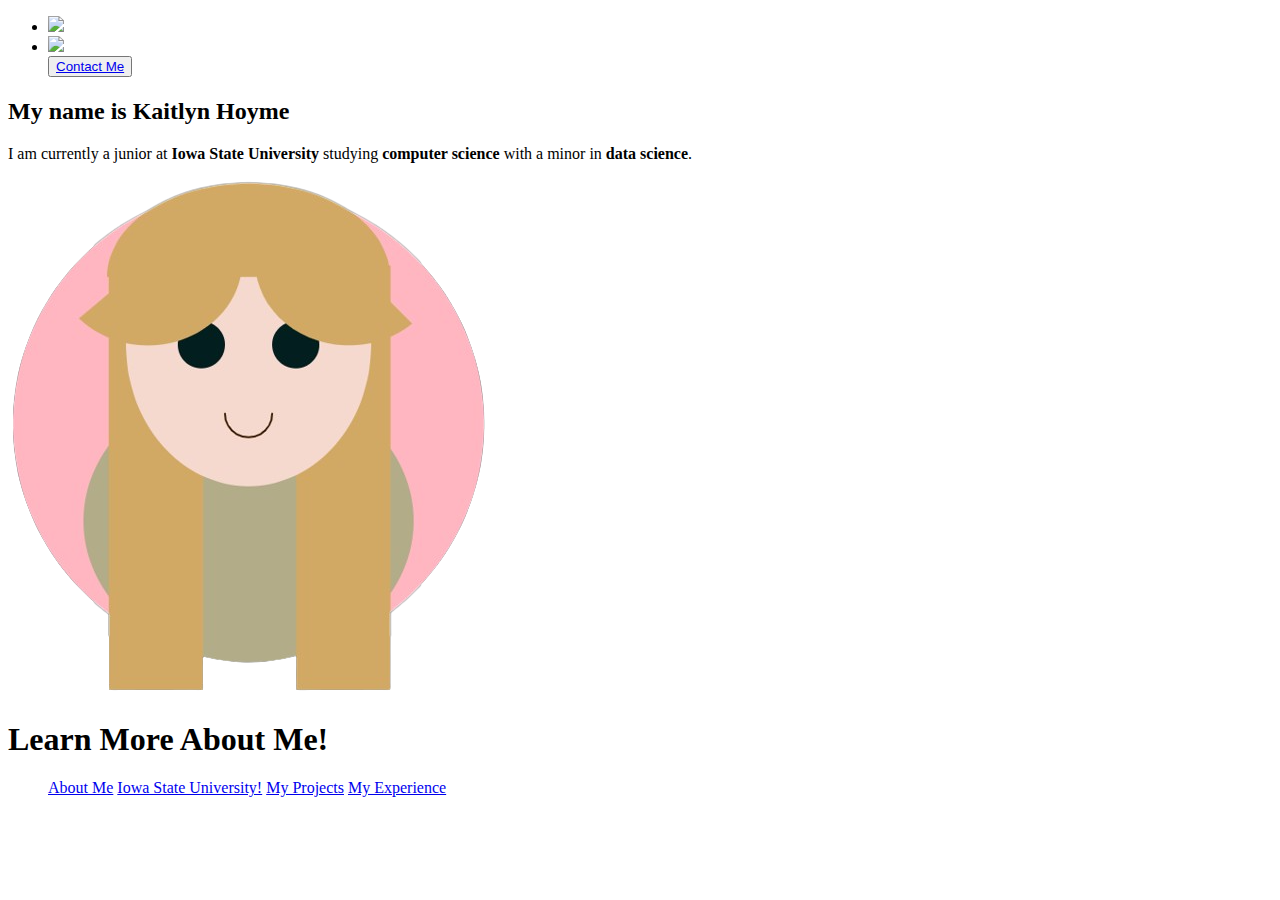
==== index.html @ 4db79b63 "Fixed and replaced old images." ====
<!DOCTYPE html>
<html lang="en">
  <head>
    <meta charset="utf-8" />
    <!-- <meta name="viewport" content="width=device-width, initial-scale=1.0"> -->

    <!-- next two lines forked from old website, didn't seem to fix the scrolling issue -->
    <meta http-equiv="X-UA-Compatible" content="IE=edge" />
	  <meta name="viewport" content="width=device-width, initial-scale=1" />

    <title>Kaitlyn Hoyme | Computer Science | Iowa State University</title>

    <link rel="stylesheet" type="text/css" href="style.css">

  </head>

  <body>
    <script src="script.js" class = "w3-container" defer></script>

    <div class = "navbar">
      <ul id = "noBullets">
        <li><a href = "https://github.com/khoy24"><img src="https://pngimg.com/uploads/github/github_PNG40.png" id = "socialIconResize"></a></li>
        <li><a href = "https://www.linkedin.com/in/kaitlyn-hoyme-b02426252"><img src = "https://sguru.org/wp-content/uploads/2018/02/linkedin-png-linkedin-icon-1600.png" id = "socialIconResize"></a></li>
        <button><a href="contactMe.html">Contact Me</a></button>
      </ul>
    </div>

    <div class = "greeting">
      <h1 class = "text" id = "Greeting"><span></span></h1>
      <h2 class = "text">My name is <strong>Kaitlyn Hoyme</strong></h2>
      <p>I am currently a junior at <strong>Iowa State University</strong> studying <strong>computer science </strong>with a minor in <strong>data science</strong>.</p>

      <img src="images\avatarNoBlink-removebg-preview.png" id = "avatar">

    </div>

    <!-- will be getting rid of this and changing to buttons without images-->
    <div class = "AboutMe">

      <h1>Learn More About Me!</h1>
      <ul id="noBullets">
        <div class="btn-grp-margins">
          <a href="AboutMe.html" class ="aboutButton">About Me</a>
          <a href="ISUpage.html" class ="aboutButton">Iowa State University!</a>
          <a href="MyProjects.html" class ="aboutButton">My Projects</a>
          <a href="Experience.html" class ="aboutButton">My Experience</a>
        </div>
      </ul>

    </div>

    
  </body>

  
 <!-- RESEARCH BELOW -->
 <!-- allows me to filter through texts -->
  
 
</html>
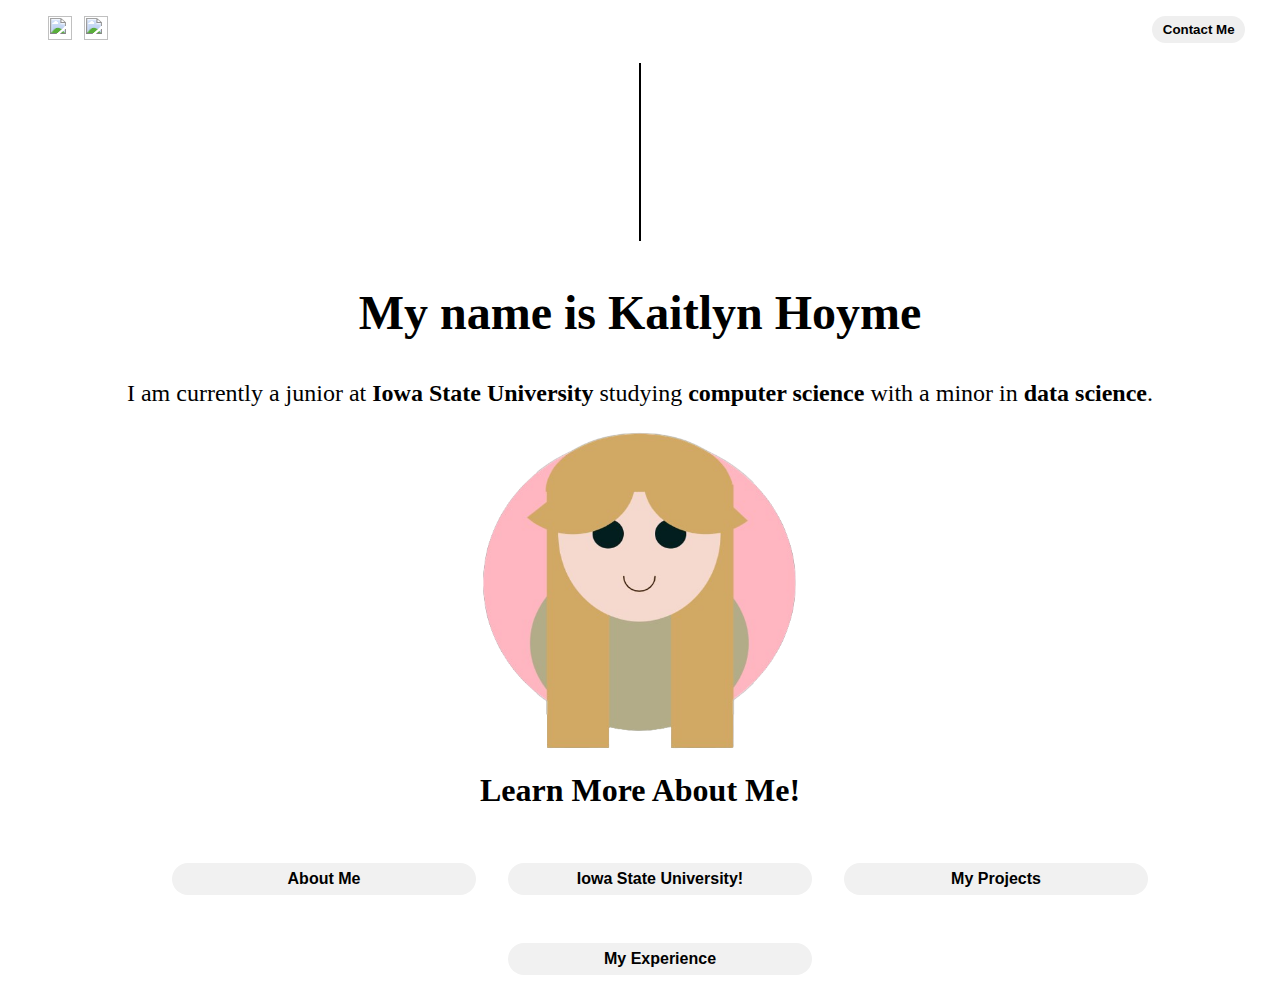
==== commit 6e90c50c: "Added contact me -> email" ====
--- a/index.html
+++ b/index.html
@@ -21,7 +21,7 @@
       <ul id = "noBullets">
         <li><a href = "https://github.com/khoy24"><img src="https://pngimg.com/uploads/github/github_PNG40.png" id = "socialIconResize"></a></li>
         <li><a href = "https://www.linkedin.com/in/kaitlyn-hoyme-b02426252"><img src = "https://sguru.org/wp-content/uploads/2018/02/linkedin-png-linkedin-icon-1600.png" id = "socialIconResize"></a></li>
-        <button><a href="contactMe.html">Contact Me</a></button>
+        <button><a href="mailto:khoyme@outlook.com">Contact Me</a></button>
       </ul>
     </div>
 
@@ -52,9 +52,4 @@
     
   </body>
 
-  
- <!-- RESEARCH BELOW -->
- <!-- allows me to filter through texts -->
-  
- 
 </html>
--- a/style.css
+++ b/style.css
@@ -0,0 +1,363 @@
+html {
+    scroll-behavior: smooth;
+}
+
+body {
+    /* should make the text transition cleaner */
+    /* currently is not doing anything */
+    /* overflow: hidden; */
+}
+
+script {
+    font-size: 9em;
+}
+/* elements */
+
+/* classes */
+
+section h1 {
+    font-size: 2.7em;
+    text-align: center; 
+    font-style: bold; 
+
+}
+.AboutMe h1{
+    /* font-size: 4em; */
+    text-align: center; 
+    font-style: bold; 
+    text-shadow: color(srgb rgb(24, 97, 73) green blue);
+    /* text-decoration-line: underline; */
+}
+
+
+.aboutButton{
+     /* makes the button circular */
+     border-radius: 2em;
+     width: 7em;
+     height: 2em;
+     border: white; 
+     font-family:'Lucida Sans', 'Lucida Sans Regular', 'Lucida Grande', 'Lucida Sans Unicode', Geneva, Verdana, sans-serif;
+     font-weight: bold; 
+     text-decoration: none;
+     align-items: center;
+     /* margin: 0 auto; */
+     display: flex;
+     justify-content: center;
+     padding-left:6em;
+     padding-right:6em; 
+     /* margin-top:1em; */
+     margin-bottom:1em;
+     align-self: center;
+     margin: 1em;
+     margin-top:2em;
+     float: none;
+     text-wrap: nowrap;
+     background-color: #f1f1f1;
+}
+
+.AboutMe a:hover{
+    background-color:#e0dcdc
+}
+
+
+/* gets rid of underlines on links for the bottom 4 buttons  */
+.aboutButton{
+    text-decoration: none;
+    color: inherit;
+}
+
+.btn-grp-margins {
+    display: flex;
+    flex-direction: row;
+    justify-content: center;
+    /* display:flex; */
+    /* flex-direction: row; */
+    flex-wrap:wrap;
+    margin: auto;
+    /* height:500px; */
+    /* align-content: flex-start; */ 
+    
+}
+
+
+.buttonGroup {
+    text-align: center; 
+    margin: 0 auto;
+    /* the group was centered, but need to limit the width to prevent it from stretching out to its complete width, making the div uneven */
+    width: 20em; 
+    /* margin-left: auto;
+    margin-right: auto; */
+    background: #fff;
+    display: flex;
+    /* this thing is clutch right here */
+    flex-direction: row;
+    align-items: center;
+    margin-left: auto;
+    margin-right: auto;
+    align-content: center;
+    padding: 15px 32px;
+    background-color: rgba(23, 114, 82, 0);
+    
+}
+
+.buttonCenter {
+    margin: 0;
+    /* this code centers the button, along with the transforming codes */
+    /* position: absolute; */
+    /* top: 50%; */
+    margin-top: 10em;
+    left: 50%;
+    -ms-transform: translate(-50%, -50%);
+    transform: translate(-50%, -50%);
+    border: none;
+    margin-left: 1em;
+    margin-right: 1em;
+    border-radius: 20em;
+    background-color: pink;
+    
+}
+
+
+/* makes the li elements inside navbar horizontally displayed */
+
+/* nav bar */
+.navbar li{
+    display: inline-block;
+    margin-left: 0em;
+    margin-right: .5em;
+}
+
+.navbar button {
+    display: inline; 
+    float: right;
+    /* makes the button circular */
+    border-radius: 2em;
+    margin-right: 2em;
+    width: 7em;
+    height: 2em;
+    border: white; 
+    font-family:'Lucida Sans', 'Lucida Sans Regular', 'Lucida Grande', 'Lucida Sans Unicode', Geneva, Verdana, sans-serif;
+    font-weight: bold; 
+
+
+}
+/* removes underline on the link*/
+.navbar a{
+    color: black;
+    text-decoration: none;
+}
+
+
+/* greeting */
+
+.greeting h1 {
+    /* want to make this switch between different languages eventually */
+    text-align: center;
+    font-size: 10em;
+    margin-bottom: .2em;
+    padding: 0em;
+    margin-top: 0em;
+
+}
+
+.greeting h2 {
+    text-align: center;
+    font-size: 3em;
+    font-family: garamond;
+}
+
+.greeting p {
+    text-align: center; 
+    font-size: 1.5em;
+    font-family: garamond;
+}
+
+.aboutMeAvatar {
+    border-radius: 50%;
+}
+
+/* ids */
+#socialIconResize {
+    /* resize: 10%; */
+    height: 1.5em;
+    width: 1.5em;
+    float: left; 
+}
+
+#noBullets{
+    list-style-type: none;
+    /* display: inline; */
+
+}
+
+/* centers the image using margins */
+#avatar {
+    width: 20em;
+    height: 20em;
+    /* background: transparent;
+    background-size: cover; 
+    align-self: center; */
+    display: block;
+    margin-left: auto;
+    margin-right: auto;
+}
+
+
+/* animation testing */
+
+span::before {
+    /* content: "Hello!"; */
+    /* animation: animate infinite 3s;  */
+    /* video stuff */
+    content: "";
+    /* position: absolute;  */ 
+    /* dont do absolute position it doesn't work for me  */
+    top: 0;
+    left:0;
+    height: 100%;
+    width: 100%;
+    background-color: blue;
+    border-left: 2px solid black; 
+    animation: animate 4s steps(12) infinite; 
+
+    /* animation: animate 5s steps(120) infinite;  */
+}
+@keyframes animate {
+    40%,60%{
+        left: 100%;
+    }
+    100%{
+        left: 0%;
+    }
+}
+
+/* @keyframes animate {
+    0%{
+        opacity: 70%;
+        content: "Hello!";
+        /* opacity: 90%; */
+        /* left: 100%; */
+    /* }
+    50% {
+        content: "Ciao!";
+    }
+    75% {
+        /* opacity: 70%; */
+        /* content: "Hola!"; */
+    /* } */
+/* } */ 
+
+
+/* my projects */
+.box_container {
+    display: flex;
+    flex-direction: row;
+    padding: 20px;
+    margin: auto;
+    flex-wrap: wrap;
+
+}
+
+section div {
+    margin:auto;
+    width: 300px;
+    height: 330px;
+    align-content: center;
+    align-items: center;
+    align-self: center;
+    text-align: center;
+    /* background color used to test and visualize div size */
+    /* background: red; */
+    margin-bottom: 4em;
+    margin-top: 2em;
+    padding-left: 20px;
+    padding-right: 20px;
+    
+    /* flex-wrap: wrap; */
+}
+
+section div img {
+    margin:auto;
+    width: 300px;
+    height: 300px;
+}
+
+/* About me */
+
+.centerHeader {
+    text-align: center;
+}
+
+.AboutMeDivs{
+    margin:auto;
+    overflow-x: hidden;
+}
+
+.TopAboutMe{
+    margin-left: 10%;
+    margin-top: 2em;
+    display: flex;
+    margin: auto;
+    width:1200px;
+    overflow:hidden;
+    flex-direction: row;
+    
+}
+
+.TopAboutMeImg {
+    margin:auto;
+    padding-right: .5%;
+    
+}
+
+.TopAboutMeImg img{
+    width: 400px;
+    height: 605px;
+}
+
+.TopAboutMeTxt {
+    margin:auto;
+    width: 600px;
+    height: 455px;
+    padding-left: .5%;
+    font-size: 20px;
+    
+}
+
+h3 {
+    font-weight:400;
+}
+
+
+/* creates a gap between divs when the screen shrinks to a point where the topaboutmediv wraps */
+@media screen and (max-width: 1160px) {
+
+    .AboutMeDivs {
+        align-items: center;
+        text-align: center;
+        justify-content: center;
+    }
+    .TopAboutMe {
+        flex-direction: column;
+        justify-content: center;
+        width: 100%;
+    } 
+
+    .TopAboutMeImg {
+        padding-right: 0%;
+    }
+
+    .TopAboutMeImg img{
+        width: 320px;
+        height: 505px;
+    }
+
+}
+/* wrap text when screens too small */
+@media screen and (max-width: 632px){
+
+    .TopAboutMeTxt {
+        width: 95%;
+    }
+
+}